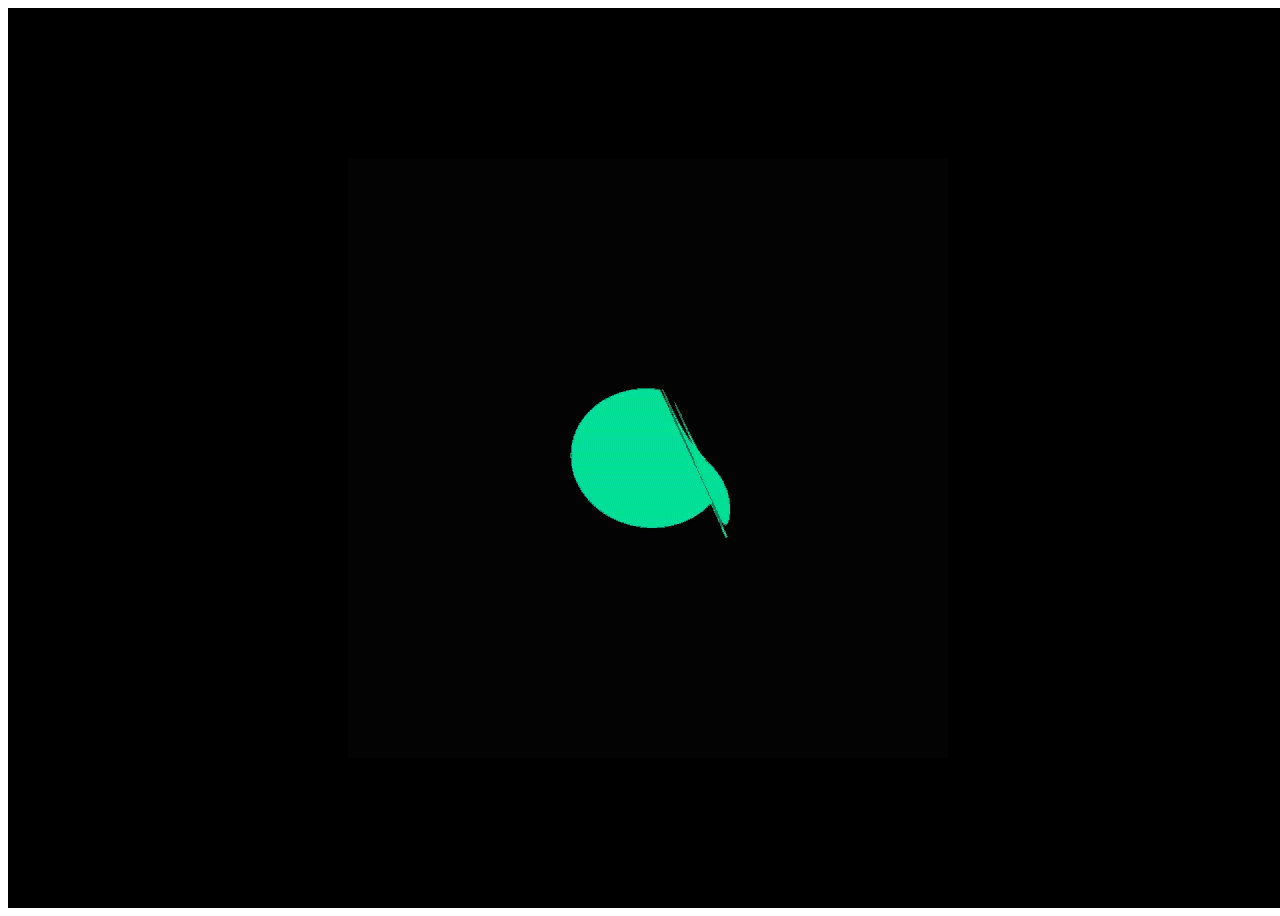
==== home-page.html @ 1c331e2f "loader added" ====
<!DOCTYPE html>
<html lang="en">
<head>
    <meta charset="UTF-8">
    <meta name="viewport" content="width=device-width, initial-scale=1.0">
    <link rel="stylesheet" href="style.css">
    <link rel="stylesheet" href="loader.css">
    <link rel="stylesheet" href="https://cdnjs.cloudflare.com/ajax/libs/font-awesome/4.7.0/css/font-awesome.min.css">
    <link rel="website icon" type="png" href="favicon.ico">
    <title>Squard-line</title>
    <script src="https://kit.fontawesome.com/a076d05399.js" crossorigin="anonymous"></script>
</head>
<body>
  <div class="preloader">
      <img src="./Loader_Animation.gif" alt="Preloader">
  </div>
  <div class="site-content">
    <nav class="navbar">
      <div class="navdiv"> <!-- The href tag can be updated later with the desired links -->
          <div class="logo"><a href="#" style="color: beige; text-shadow: 1px 1px blue; cursor: text;">Squard-line</a></div>
          <ul>
              <li><a href="#game-info">Home</a></li>
              <li><a href="#modes">Facts</a></li>
              <li><a href="#leaderboard">Gameplay</a></li>
              <a href="index.html" target="_blank"><button>Play Now</button></a>
          </ul>
      </div>
  </nav>
  <div class="head1">
  <div class="text">
  <h1>SQUARD-LINE</h1>
  <p style="padding-left: 40px;">Squard-line: <span class="auto-type"></span></p>
  </div>
  <div class="video1">
      <video controls loop autoplay muted src="Squard-line video.mp4"></video>
  </div>
  </div>
  <div class="game-info" id="game-info">
      <div class="image1">
      <img style="height: 550px; border-radius: 15px;" src="Screenshot (249).png" alt="" srcset="">
      <div class="content1">
      <h1>Welcome to SQUARD-LINE <br>
          Where Space Meets Cosmic Challenges!</h1>
      <p>Step into the cosmic arena of SQUARD-LINE, where every move shapes your interstellar destiny. With five dynamic modes to explore and a diverse cast of blocky chums to command, strategic thinking and lightning-fast reflexes are your tickets to victory. Whether you're stacking up the fun in Classic, mastering the challenge of Penta, or exploring the cosmos in Mix, each round presents an opportunity to prove your cosmic prowess. With only one life per round, it's a race against time and your opponents to reign supreme in the stars.</p>
      </div>
      </div>
  </div>
  <div class="modes" id="modes">
      <h2>Squared-Line Cosmic Facts</h2>
      <div class="cards">
      <div class="card">Stellar Tetris</div>
      <div class="card">Gravity Defiers</div>
      <div class="card">Galactic Novice</div>
      <div class="card">Space Debris</div>
      <div class="card">Cosmic Colors</div>
  </div>
  </div>
  <div class="line"></div>
  <div class="leaderboard" id="leaderboard">
      <h2 style="color: #5c9fe1">Mastering Cosmic Gameplay</h2>
      <div class="image2">
          <p style="color: #5c9fe1">
              🚀 Embark on your cosmic adventure in SQUARD-LINE by mastering its gameplay.
              <br>🚀 Start by diving into our exciting, thrilling games, each offering a unique cosmic challenge.
              <br>🚀 Next, strategically arrange your squared chums to conquer the lines, adapting your strategy as you navigate through cosmic obstacles.
              <br>🚀 Compete globally to climb the leaderboard and prove your cosmic dominance.
              <br><span style="font-weight: bold; font-size: 32px;"><a>🚀 Are you ready to conquer the cosmos?</a></span>
          </p>
      </div>
  </div>
  <section>
  <div class="content">
    <h2>Squard-line</h2>
    <h2>Squard-line</h2>
  </div>
  </section>
  <div class="line">
    <a href="index.html" target="_blank">
      <button>
          PLAY NOW
          <div class="star-1">
            <svg
              xmlns="http://www.w3.org/2000/svg"
              xml:space="preserve"
              version="1.1"
              style="shape-rendering:geometricPrecision; text-rendering:geometricPrecision; image-rendering:optimizeQuality; fill-rule:evenodd; clip-rule:evenodd"
              viewBox="0 0 784.11 815.53"
              xmlns:xlink="http://www.w3.org/1999/xlink"
            >
              <defs></defs>
              <g id="Layer_x0020_1">
                <metadata id="CorelCorpID_0Corel-Layer"></metadata>
                <path
                  class="fil0"
                  d="M392.05 0c-20.9,210.08 -184.06,378.41 -392.05,407.78 207.96,29.37 371.12,197.68 392.05,407.74 20.93,-210.06 184.09,-378.37 392.05,-407.74 -207.98,-29.38 -371.16,-197.69 -392.06,-407.78z"
                ></path>
              </g>
            </svg>
          </div>
          <div class="star-2">
            <svg
              xmlns="http://www.w3.org/2000/svg"
              xml:space="preserve"
              version="1.1"
              style="shape-rendering:geometricPrecision; text-rendering:geometricPrecision; image-rendering:optimizeQuality; fill-rule:evenodd; clip-rule:evenodd"
              viewBox="0 0 784.11 815.53"
              xmlns:xlink="http://www.w3.org/1999/xlink"
            >
              <defs></defs>
              <g id="Layer_x0020_1">
                <metadata id="CorelCorpID_0Corel-Layer"></metadata>
                <path
                  class="fil0"
                  d="M392.05 0c-20.9,210.08 -184.06,378.41 -392.05,407.78 207.96,29.37 371.12,197.68 392.05,407.74 20.93,-210.06 184.09,-378.37 392.05,-407.74 -207.98,-29.38 -371.16,-197.69 -392.06,-407.78z"
                ></path>
              </g>
            </svg>
          </div>
          <div class="star-3">
            <svg
              xmlns="http://www.w3.org/2000/svg"
              xml:space="preserve"
              version="1.1"
              style="shape-rendering:geometricPrecision; text-rendering:geometricPrecision; image-rendering:optimizeQuality; fill-rule:evenodd; clip-rule:evenodd"
              viewBox="0 0 784.11 815.53"
              xmlns:xlink="http://www.w3.org/1999/xlink"
            >
              <defs></defs>
              <g id="Layer_x0020_1">
                <metadata id="CorelCorpID_0Corel-Layer"></metadata>
                <path
                  class="fil0"
                  d="M392.05 0c-20.9,210.08 -184.06,378.41 -392.05,407.78 207.96,29.37 371.12,197.68 392.05,407.74 20.93,-210.06 184.09,-378.37 392.05,-407.74 -207.98,-29.38 -371.16,-197.69 -392.06,-407.78z"
                ></path>
              </g>
            </svg>
          </div>
          <div class="star-4">
            <svg
              xmlns="http://www.w3.org/2000/svg"
              xml:space="preserve"
              version="1.1"
              style="shape-rendering:geometricPrecision; text-rendering:geometricPrecision; image-rendering:optimizeQuality; fill-rule:evenodd; clip-rule:evenodd"
              viewBox="0 0 784.11 815.53"
              xmlns:xlink="http://www.w3.org/1999/xlink"
            >
              <defs></defs>
              <g id="Layer_x0020_1">
                <metadata id="CorelCorpID_0Corel-Layer"></metadata>
                <path
                  class="fil0"
                  d="M392.05 0c-20.9,210.08 -184.06,378.41 -392.05,407.78 207.96,29.37 371.12,197.68 392.05,407.74 20.93,-210.06 184.09,-378.37 392.05,-407.74 -207.98,-29.38 -371.16,-197.69 -392.06,-407.78z"
                ></path>
              </g>
            </svg>
          </div>
          <div class="star-5">
            <svg
              xmlns="http://www.w3.org/2000/svg"
              xml:space="preserve"
              version="1.1"
              style="shape-rendering:geometricPrecision; text-rendering:geometricPrecision; image-rendering:optimizeQuality; fill-rule:evenodd; clip-rule:evenodd"
              viewBox="0 0 784.11 815.53"
              xmlns:xlink="http://www.w3.org/1999/xlink"
            >
              <defs></defs>
              <g id="Layer_x0020_1">
                <metadata id="CorelCorpID_0Corel-Layer"></metadata>
                <path
                  class="fil0"
                  d="M392.05 0c-20.9,210.08 -184.06,378.41 -392.05,407.78 207.96,29.37 371.12,197.68 392.05,407.74 20.93,-210.06 184.09,-378.37 392.05,-407.74 -207.98,-29.38 -371.16,-197.69 -392.06,-407.78z"
                ></path>
              </g>
            </svg>
          </div>
          <div class="star-6">
            <svg
              xmlns="http://www.w3.org/2000/svg"
              xml:space="preserve"
              version="1.1"
              style="shape-rendering:geometricPrecision; text-rendering:geometricPrecision; image-rendering:optimizeQuality; fill-rule:evenodd; clip-rule:evenodd"
              viewBox="0 0 784.11 815.53"
              xmlns:xlink="http://www.w3.org/1999/xlink"
            >
              <defs></defs>
              <g id="Layer_x0020_1">
                <metadata id="CorelCorpID_0Corel-Layer"></metadata>
                <path
                  class="fil0"
                  d="M392.05 0c-20.9,210.08 -184.06,378.41 -392.05,407.78 207.96,29.37 371.12,197.68 392.05,407.74 20.93,-210.06 184.09,-378.37 392.05,-407.74 -207.98,-29.38 -371.16,-197.69 -392.06,-407.78z"
                ></path>
              </g>
            </svg>
          </div>
        </button>  
        </a>        
  </div>
  <footer id="footer">
      <ul class="social-icons"> <!-- The href tag can be updated later with the desired links -->
          <li><a href="#footer" class="fa fa-linkedin"></a></li>
          <li><a href="#footer" class="fa fa-twitter"></a></li>
          <li><a href="#footer" class="fa fa-instagram"></a></li>
          <li><a href="#footer" class="fa fa-youtube"></a></li>
      </ul>
      <h2>
          SQUARD-LINE | Chrome Gaming
      </h2>
      <h3> <!-- The href tag can be updated later with the desired links -->
          <a href="#footer">PRIVACY NOTICE</a> |<a href="#footer">TERMS OF SERVICE</a> |<a href="#footer">COOKIES INFO</a> |<a href="#footer">CHROME GAMING</a> 
      </h2>
  </footer>
  </div>
    <script src="https://code.jquery.com/jquery-3.6.0.min.js"></script>
    <script src="https://unpkg.com/typed.js@2.1.0/dist/typed.umd.js"></script>
    <script>
        var typed = new Typed(".auto-type",{
    strings : ["A cosmic puzzle adventure awaits", " Explore the cosmos with blocky fun", "Conquer the stars in this cosmic challenge","Embark on a space odyssey like no other","Master the art of cosmic stacking","Join the cosmic adventure today"],
    typeSpeed : 100,
    backSpeed : 100,
    loop : true
    });                    
    </script>
    <script>
      window.onload = function() {
          const preloader = document.querySelector('.preloader');
          setTimeout(function() {
              preloader.style.display = 'none';
              document.querySelector('.site-content').style.display = 'block'; 
          }, 5000);
      };
  </script>
</body>
</html>
---- loader.css ----
.preloader{
    width: 100vw;
    display: flex;
    justify-content: center;
    align-items: center;
    background-color: #000;
    height: 100vh;
}

.site-content {
    display: none;
}
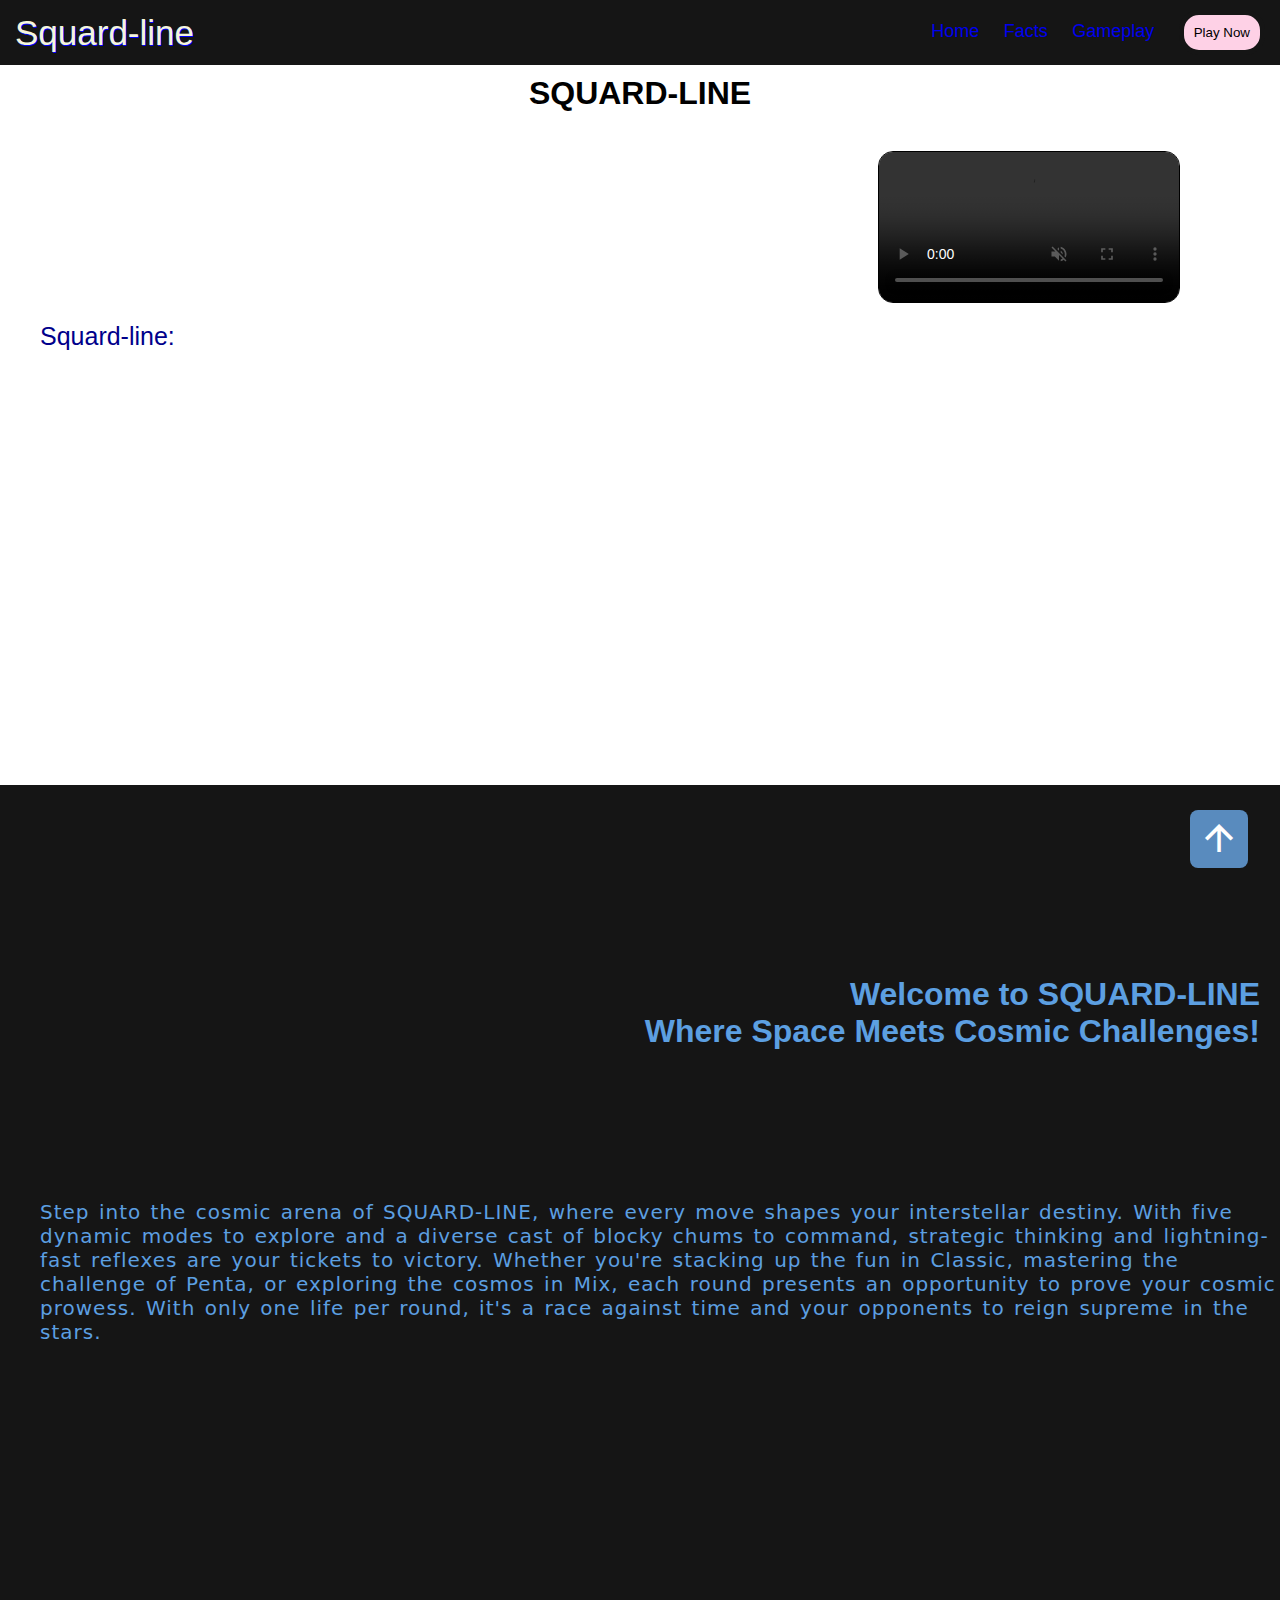
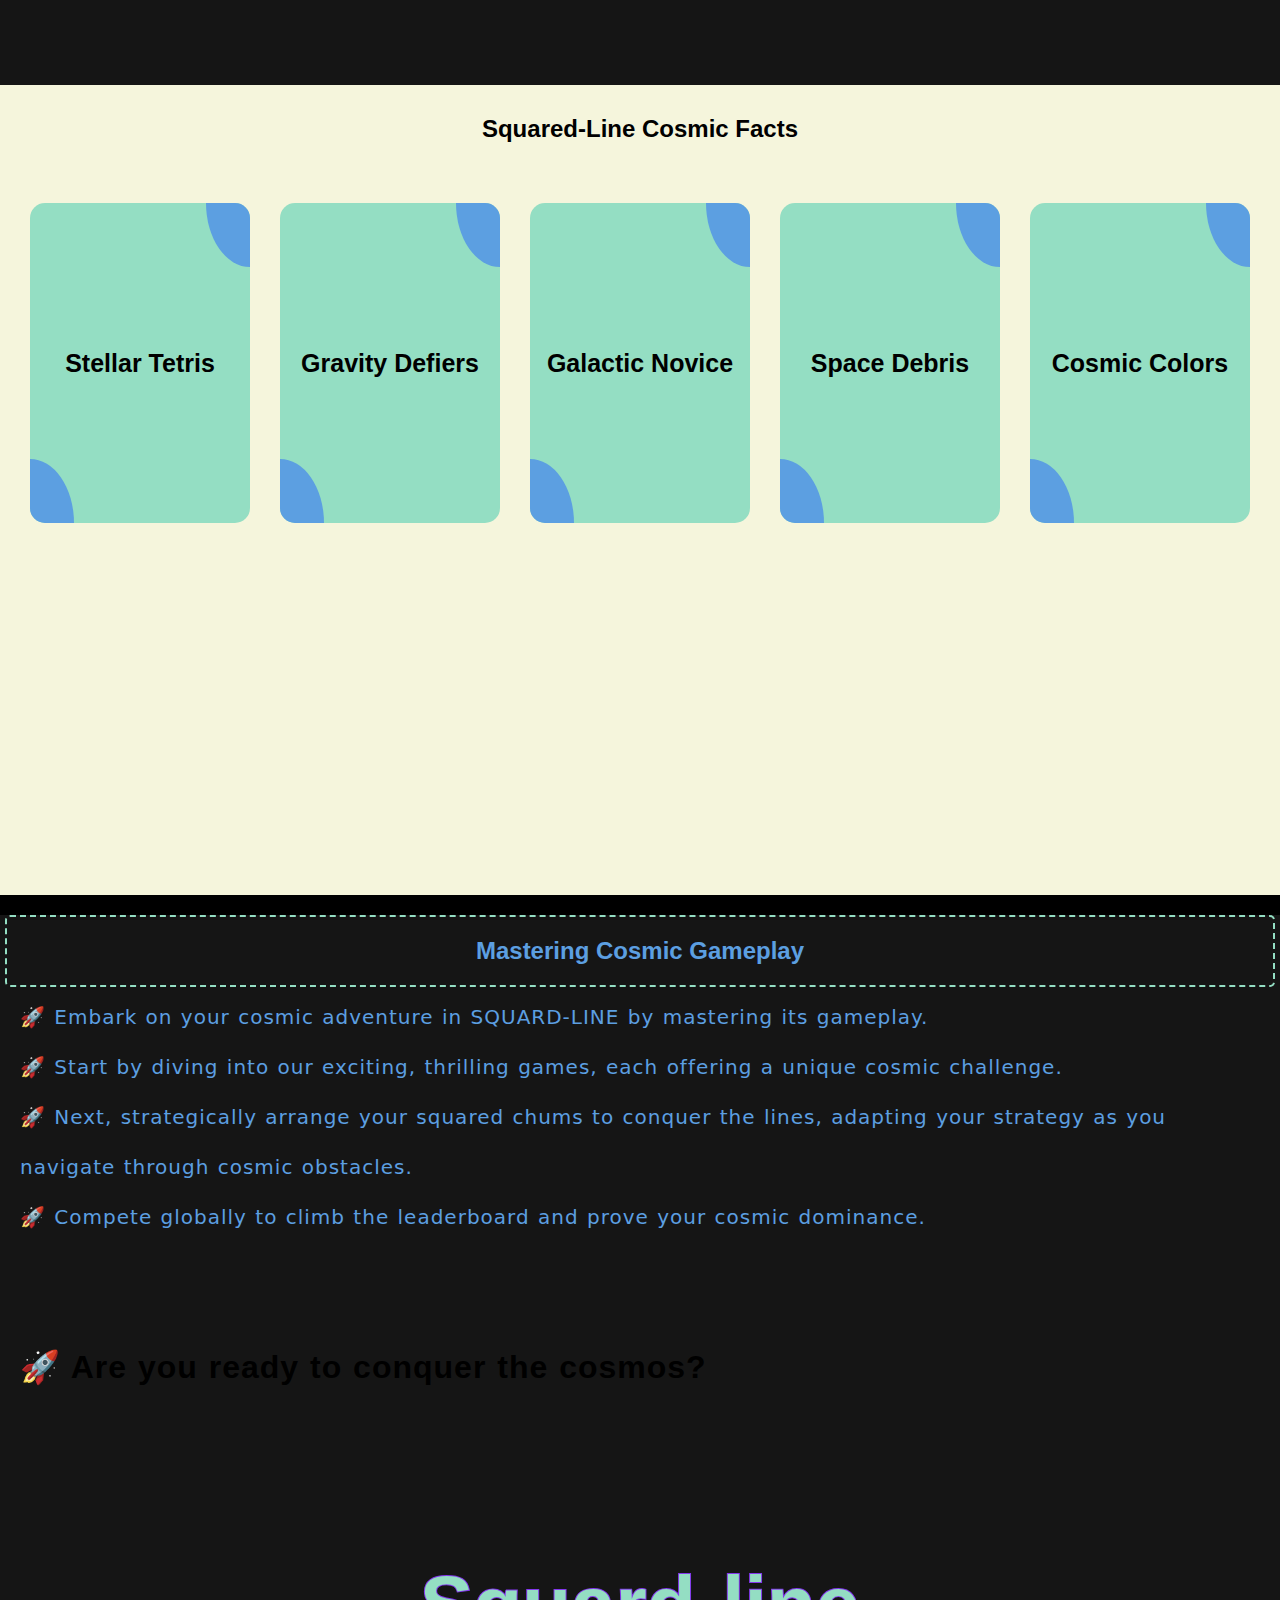
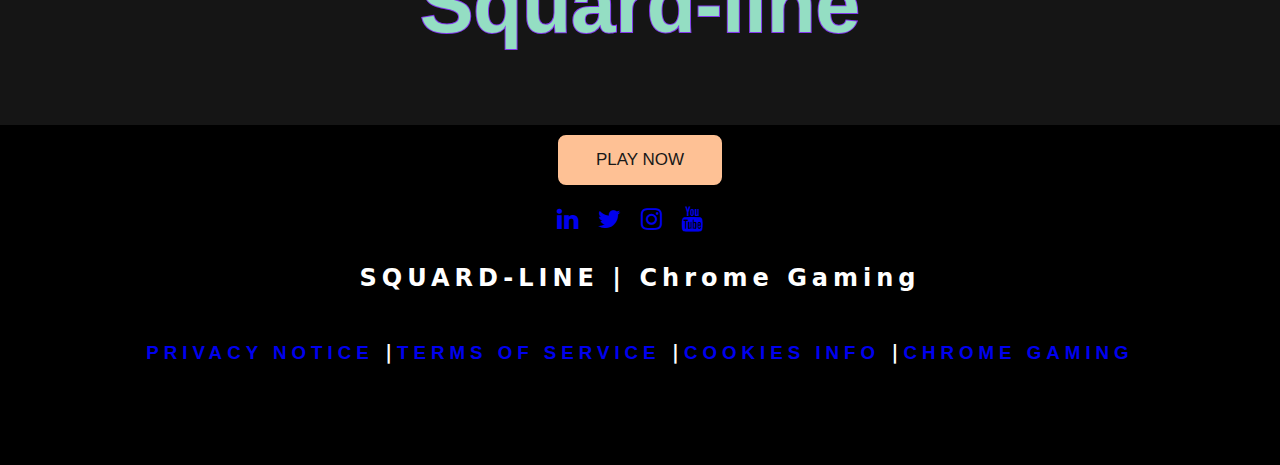
==== commit 8ce67024: "Merge ffc40a5b695ff1942750b887d21d483e685f4bee into a9c59b7898b910c79a58d813156c5eb21736a89d" ====
--- a/home-page.html
+++ b/home-page.html
@@ -3,213 +3,213 @@
 <head>
     <meta charset="UTF-8">
     <meta name="viewport" content="width=device-width, initial-scale=1.0">
+    <link href="https://fonts.googleapis.com/icon?family=Material+Icons" rel="stylesheet">
     <link rel="stylesheet" href="style.css">
-    <link rel="stylesheet" href="loader.css">
     <link rel="stylesheet" href="https://cdnjs.cloudflare.com/ajax/libs/font-awesome/4.7.0/css/font-awesome.min.css">
     <link rel="website icon" type="png" href="favicon.ico">
     <title>Squard-line</title>
     <script src="https://kit.fontawesome.com/a076d05399.js" crossorigin="anonymous"></script>
 </head>
 <body>
-  <div class="preloader">
-      <img src="./Loader_Animation.gif" alt="Preloader">
-  </div>
-  <div class="site-content">
     <nav class="navbar">
-      <div class="navdiv"> <!-- The href tag can be updated later with the desired links -->
-          <div class="logo"><a href="#" style="color: beige; text-shadow: 1px 1px blue; cursor: text;">Squard-line</a></div>
-          <ul>
-              <li><a href="#game-info">Home</a></li>
-              <li><a href="#modes">Facts</a></li>
-              <li><a href="#leaderboard">Gameplay</a></li>
-              <a href="index.html" target="_blank"><button>Play Now</button></a>
-          </ul>
-      </div>
-  </nav>
-  <div class="head1">
-  <div class="text">
-  <h1>SQUARD-LINE</h1>
-  <p style="padding-left: 40px;">Squard-line: <span class="auto-type"></span></p>
-  </div>
-  <div class="video1">
-      <video controls loop autoplay muted src="Squard-line video.mp4"></video>
-  </div>
-  </div>
-  <div class="game-info" id="game-info">
-      <div class="image1">
-      <img style="height: 550px; border-radius: 15px;" src="Screenshot (249).png" alt="" srcset="">
-      <div class="content1">
-      <h1>Welcome to SQUARD-LINE <br>
-          Where Space Meets Cosmic Challenges!</h1>
-      <p>Step into the cosmic arena of SQUARD-LINE, where every move shapes your interstellar destiny. With five dynamic modes to explore and a diverse cast of blocky chums to command, strategic thinking and lightning-fast reflexes are your tickets to victory. Whether you're stacking up the fun in Classic, mastering the challenge of Penta, or exploring the cosmos in Mix, each round presents an opportunity to prove your cosmic prowess. With only one life per round, it's a race against time and your opponents to reign supreme in the stars.</p>
-      </div>
-      </div>
-  </div>
-  <div class="modes" id="modes">
-      <h2>Squared-Line Cosmic Facts</h2>
-      <div class="cards">
-      <div class="card">Stellar Tetris</div>
-      <div class="card">Gravity Defiers</div>
-      <div class="card">Galactic Novice</div>
-      <div class="card">Space Debris</div>
-      <div class="card">Cosmic Colors</div>
-  </div>
-  </div>
-  <div class="line"></div>
-  <div class="leaderboard" id="leaderboard">
-      <h2 style="color: #5c9fe1">Mastering Cosmic Gameplay</h2>
-      <div class="image2">
-          <p style="color: #5c9fe1">
-              🚀 Embark on your cosmic adventure in SQUARD-LINE by mastering its gameplay.
-              <br>🚀 Start by diving into our exciting, thrilling games, each offering a unique cosmic challenge.
-              <br>🚀 Next, strategically arrange your squared chums to conquer the lines, adapting your strategy as you navigate through cosmic obstacles.
-              <br>🚀 Compete globally to climb the leaderboard and prove your cosmic dominance.
-              <br><span style="font-weight: bold; font-size: 32px;"><a>🚀 Are you ready to conquer the cosmos?</a></span>
-          </p>
-      </div>
-  </div>
-  <section>
-  <div class="content">
-    <h2>Squard-line</h2>
-    <h2>Squard-line</h2>
-  </div>
-  </section>
-  <div class="line">
-    <a href="index.html" target="_blank">
-      <button>
-          PLAY NOW
-          <div class="star-1">
-            <svg
-              xmlns="http://www.w3.org/2000/svg"
-              xml:space="preserve"
-              version="1.1"
-              style="shape-rendering:geometricPrecision; text-rendering:geometricPrecision; image-rendering:optimizeQuality; fill-rule:evenodd; clip-rule:evenodd"
-              viewBox="0 0 784.11 815.53"
-              xmlns:xlink="http://www.w3.org/1999/xlink"
-            >
-              <defs></defs>
-              <g id="Layer_x0020_1">
-                <metadata id="CorelCorpID_0Corel-Layer"></metadata>
-                <path
-                  class="fil0"
-                  d="M392.05 0c-20.9,210.08 -184.06,378.41 -392.05,407.78 207.96,29.37 371.12,197.68 392.05,407.74 20.93,-210.06 184.09,-378.37 392.05,-407.74 -207.98,-29.38 -371.16,-197.69 -392.06,-407.78z"
-                ></path>
-              </g>
-            </svg>
-          </div>
-          <div class="star-2">
-            <svg
-              xmlns="http://www.w3.org/2000/svg"
-              xml:space="preserve"
-              version="1.1"
-              style="shape-rendering:geometricPrecision; text-rendering:geometricPrecision; image-rendering:optimizeQuality; fill-rule:evenodd; clip-rule:evenodd"
-              viewBox="0 0 784.11 815.53"
-              xmlns:xlink="http://www.w3.org/1999/xlink"
-            >
-              <defs></defs>
-              <g id="Layer_x0020_1">
-                <metadata id="CorelCorpID_0Corel-Layer"></metadata>
-                <path
-                  class="fil0"
-                  d="M392.05 0c-20.9,210.08 -184.06,378.41 -392.05,407.78 207.96,29.37 371.12,197.68 392.05,407.74 20.93,-210.06 184.09,-378.37 392.05,-407.74 -207.98,-29.38 -371.16,-197.69 -392.06,-407.78z"
-                ></path>
-              </g>
-            </svg>
-          </div>
-          <div class="star-3">
-            <svg
-              xmlns="http://www.w3.org/2000/svg"
-              xml:space="preserve"
-              version="1.1"
-              style="shape-rendering:geometricPrecision; text-rendering:geometricPrecision; image-rendering:optimizeQuality; fill-rule:evenodd; clip-rule:evenodd"
-              viewBox="0 0 784.11 815.53"
-              xmlns:xlink="http://www.w3.org/1999/xlink"
-            >
-              <defs></defs>
-              <g id="Layer_x0020_1">
-                <metadata id="CorelCorpID_0Corel-Layer"></metadata>
-                <path
-                  class="fil0"
-                  d="M392.05 0c-20.9,210.08 -184.06,378.41 -392.05,407.78 207.96,29.37 371.12,197.68 392.05,407.74 20.93,-210.06 184.09,-378.37 392.05,-407.74 -207.98,-29.38 -371.16,-197.69 -392.06,-407.78z"
-                ></path>
-              </g>
-            </svg>
-          </div>
-          <div class="star-4">
-            <svg
-              xmlns="http://www.w3.org/2000/svg"
-              xml:space="preserve"
-              version="1.1"
-              style="shape-rendering:geometricPrecision; text-rendering:geometricPrecision; image-rendering:optimizeQuality; fill-rule:evenodd; clip-rule:evenodd"
-              viewBox="0 0 784.11 815.53"
-              xmlns:xlink="http://www.w3.org/1999/xlink"
-            >
-              <defs></defs>
-              <g id="Layer_x0020_1">
-                <metadata id="CorelCorpID_0Corel-Layer"></metadata>
-                <path
-                  class="fil0"
-                  d="M392.05 0c-20.9,210.08 -184.06,378.41 -392.05,407.78 207.96,29.37 371.12,197.68 392.05,407.74 20.93,-210.06 184.09,-378.37 392.05,-407.74 -207.98,-29.38 -371.16,-197.69 -392.06,-407.78z"
-                ></path>
-              </g>
-            </svg>
-          </div>
-          <div class="star-5">
-            <svg
-              xmlns="http://www.w3.org/2000/svg"
-              xml:space="preserve"
-              version="1.1"
-              style="shape-rendering:geometricPrecision; text-rendering:geometricPrecision; image-rendering:optimizeQuality; fill-rule:evenodd; clip-rule:evenodd"
-              viewBox="0 0 784.11 815.53"
-              xmlns:xlink="http://www.w3.org/1999/xlink"
-            >
-              <defs></defs>
-              <g id="Layer_x0020_1">
-                <metadata id="CorelCorpID_0Corel-Layer"></metadata>
-                <path
-                  class="fil0"
-                  d="M392.05 0c-20.9,210.08 -184.06,378.41 -392.05,407.78 207.96,29.37 371.12,197.68 392.05,407.74 20.93,-210.06 184.09,-378.37 392.05,-407.74 -207.98,-29.38 -371.16,-197.69 -392.06,-407.78z"
-                ></path>
-              </g>
-            </svg>
-          </div>
-          <div class="star-6">
-            <svg
-              xmlns="http://www.w3.org/2000/svg"
-              xml:space="preserve"
-              version="1.1"
-              style="shape-rendering:geometricPrecision; text-rendering:geometricPrecision; image-rendering:optimizeQuality; fill-rule:evenodd; clip-rule:evenodd"
-              viewBox="0 0 784.11 815.53"
-              xmlns:xlink="http://www.w3.org/1999/xlink"
-            >
-              <defs></defs>
-              <g id="Layer_x0020_1">
-                <metadata id="CorelCorpID_0Corel-Layer"></metadata>
-                <path
-                  class="fil0"
-                  d="M392.05 0c-20.9,210.08 -184.06,378.41 -392.05,407.78 207.96,29.37 371.12,197.68 392.05,407.74 20.93,-210.06 184.09,-378.37 392.05,-407.74 -207.98,-29.38 -371.16,-197.69 -392.06,-407.78z"
-                ></path>
-              </g>
-            </svg>
-          </div>
-        </button>  
-        </a>        
-  </div>
-  <footer id="footer">
-      <ul class="social-icons"> <!-- The href tag can be updated later with the desired links -->
-          <li><a href="#footer" class="fa fa-linkedin"></a></li>
-          <li><a href="#footer" class="fa fa-twitter"></a></li>
-          <li><a href="#footer" class="fa fa-instagram"></a></li>
-          <li><a href="#footer" class="fa fa-youtube"></a></li>
-      </ul>
-      <h2>
-          SQUARD-LINE | Chrome Gaming
-      </h2>
-      <h3> <!-- The href tag can be updated later with the desired links -->
-          <a href="#footer">PRIVACY NOTICE</a> |<a href="#footer">TERMS OF SERVICE</a> |<a href="#footer">COOKIES INFO</a> |<a href="#footer">CHROME GAMING</a> 
-      </h2>
-  </footer>
-  </div>
+        <div class="navdiv"> <!-- The href tag can be updated later with the desired links -->
+            <div class="logo"><a href="#" style="color: beige; text-shadow: 1px 1px blue; cursor: text;">Squard-line</a></div>
+            <ul>
+                <li><a href="#game-info">Home</a></li>
+                <li><a href="#modes">Facts</a></li>
+                <li><a href="#leaderboard">Gameplay</a></li>
+                <a href="index.html" target="_blank"><button>Play Now</button></a>
+            </ul>
+        </div>
+    </nav>
+    <div class="head1">
+    <div class="text">
+    <h1>SQUARD-LINE</h1>
+    <p style="padding-left: 40px;">Squard-line: <span class="auto-type"></span></p>
+    </div>
+    <div class="video1">
+        <video controls loop autoplay muted src="Squard-line video.mp4"></video>
+    </div>
+    </div>
+    <div class="game-info" id="game-info">
+        <div class="image1">
+        <img style="height: 550px; border-radius: 15px;" src="Screenshot (249).png" alt="" srcset="">
+        <div class="content1">
+        <h1>Welcome to SQUARD-LINE <br>
+            Where Space Meets Cosmic Challenges!</h1>
+        <p>Step into the cosmic arena of SQUARD-LINE, where every move shapes your interstellar destiny. With five dynamic modes to explore and a diverse cast of blocky chums to command, strategic thinking and lightning-fast reflexes are your tickets to victory. Whether you're stacking up the fun in Classic, mastering the challenge of Penta, or exploring the cosmos in Mix, each round presents an opportunity to prove your cosmic prowess. With only one life per round, it's a race against time and your opponents to reign supreme in the stars.</p>
+        </div>
+        </div>
+    </div>
+    <div class="modes" id="modes">
+        <h2>Squared-Line Cosmic Facts</h2>
+        <div class="cards">
+        <div class="card">Stellar Tetris</div>
+        <div class="card">Gravity Defiers</div>
+        <div class="card">Galactic Novice</div>
+        <div class="card">Space Debris</div>
+        <div class="card">Cosmic Colors</div>
+    </div>
+    </div>
+    <div class="line"></div>
+    <div class="leaderboard" id="leaderboard">
+        <h2 style="color: #5c9fe1">Mastering Cosmic Gameplay</h2>
+        <div class="image2">
+            <p style="color: #5c9fe1">
+                🚀 Embark on your cosmic adventure in SQUARD-LINE by mastering its gameplay.
+                <br>🚀 Start by diving into our exciting, thrilling games, each offering a unique cosmic challenge.
+                <br>🚀 Next, strategically arrange your squared chums to conquer the lines, adapting your strategy as you navigate through cosmic obstacles.
+                <br>🚀 Compete globally to climb the leaderboard and prove your cosmic dominance.
+                <br><span style="font-weight: bold; font-size: 32px;"><a>🚀 Are you ready to conquer the cosmos?</a></span>
+            </p>
+        </div>
+    </div>
+    <section>
+    <div class="content">
+      <h2>Squard-line</h2>
+      <h2>Squard-line</h2>
+    </div>
+    </section>
+    <div class="line">
+      <a href="index.html" target="_blank">
+        <button>
+            PLAY NOW
+            <div class="star-1">
+              <svg
+                xmlns="http://www.w3.org/2000/svg"
+                xml:space="preserve"
+                version="1.1"
+                style="shape-rendering:geometricPrecision; text-rendering:geometricPrecision; image-rendering:optimizeQuality; fill-rule:evenodd; clip-rule:evenodd"
+                viewBox="0 0 784.11 815.53"
+                xmlns:xlink="http://www.w3.org/1999/xlink"
+              >
+                <defs></defs>
+                <g id="Layer_x0020_1">
+                  <metadata id="CorelCorpID_0Corel-Layer"></metadata>
+                  <path
+                    class="fil0"
+                    d="M392.05 0c-20.9,210.08 -184.06,378.41 -392.05,407.78 207.96,29.37 371.12,197.68 392.05,407.74 20.93,-210.06 184.09,-378.37 392.05,-407.74 -207.98,-29.38 -371.16,-197.69 -392.06,-407.78z"
+                  ></path>
+                </g>
+              </svg>
+            </div>
+            <div class="star-2">
+              <svg
+                xmlns="http://www.w3.org/2000/svg"
+                xml:space="preserve"
+                version="1.1"
+                style="shape-rendering:geometricPrecision; text-rendering:geometricPrecision; image-rendering:optimizeQuality; fill-rule:evenodd; clip-rule:evenodd"
+                viewBox="0 0 784.11 815.53"
+                xmlns:xlink="http://www.w3.org/1999/xlink"
+              >
+                <defs></defs>
+                <g id="Layer_x0020_1">
+                  <metadata id="CorelCorpID_0Corel-Layer"></metadata>
+                  <path
+                    class="fil0"
+                    d="M392.05 0c-20.9,210.08 -184.06,378.41 -392.05,407.78 207.96,29.37 371.12,197.68 392.05,407.74 20.93,-210.06 184.09,-378.37 392.05,-407.74 -207.98,-29.38 -371.16,-197.69 -392.06,-407.78z"
+                  ></path>
+                </g>
+              </svg>
+            </div>
+            <div class="star-3">
+              <svg
+                xmlns="http://www.w3.org/2000/svg"
+                xml:space="preserve"
+                version="1.1"
+                style="shape-rendering:geometricPrecision; text-rendering:geometricPrecision; image-rendering:optimizeQuality; fill-rule:evenodd; clip-rule:evenodd"
+                viewBox="0 0 784.11 815.53"
+                xmlns:xlink="http://www.w3.org/1999/xlink"
+              >
+                <defs></defs>
+                <g id="Layer_x0020_1">
+                  <metadata id="CorelCorpID_0Corel-Layer"></metadata>
+                  <path
+                    class="fil0"
+                    d="M392.05 0c-20.9,210.08 -184.06,378.41 -392.05,407.78 207.96,29.37 371.12,197.68 392.05,407.74 20.93,-210.06 184.09,-378.37 392.05,-407.74 -207.98,-29.38 -371.16,-197.69 -392.06,-407.78z"
+                  ></path>
+                </g>
+              </svg>
+            </div>
+            <div class="star-4">
+              <svg
+                xmlns="http://www.w3.org/2000/svg"
+                xml:space="preserve"
+                version="1.1"
+                style="shape-rendering:geometricPrecision; text-rendering:geometricPrecision; image-rendering:optimizeQuality; fill-rule:evenodd; clip-rule:evenodd"
+                viewBox="0 0 784.11 815.53"
+                xmlns:xlink="http://www.w3.org/1999/xlink"
+              >
+                <defs></defs>
+                <g id="Layer_x0020_1">
+                  <metadata id="CorelCorpID_0Corel-Layer"></metadata>
+                  <path
+                    class="fil0"
+                    d="M392.05 0c-20.9,210.08 -184.06,378.41 -392.05,407.78 207.96,29.37 371.12,197.68 392.05,407.74 20.93,-210.06 184.09,-378.37 392.05,-407.74 -207.98,-29.38 -371.16,-197.69 -392.06,-407.78z"
+                  ></path>
+                </g>
+              </svg>
+            </div>
+            <div class="star-5">
+              <svg
+                xmlns="http://www.w3.org/2000/svg"
+                xml:space="preserve"
+                version="1.1"
+                style="shape-rendering:geometricPrecision; text-rendering:geometricPrecision; image-rendering:optimizeQuality; fill-rule:evenodd; clip-rule:evenodd"
+                viewBox="0 0 784.11 815.53"
+                xmlns:xlink="http://www.w3.org/1999/xlink"
+              >
+                <defs></defs>
+                <g id="Layer_x0020_1">
+                  <metadata id="CorelCorpID_0Corel-Layer"></metadata>
+                  <path
+                    class="fil0"
+                    d="M392.05 0c-20.9,210.08 -184.06,378.41 -392.05,407.78 207.96,29.37 371.12,197.68 392.05,407.74 20.93,-210.06 184.09,-378.37 392.05,-407.74 -207.98,-29.38 -371.16,-197.69 -392.06,-407.78z"
+                  ></path>
+                </g>
+              </svg>
+            </div>
+            <div class="star-6">
+              <svg
+                xmlns="http://www.w3.org/2000/svg"
+                xml:space="preserve"
+                version="1.1"
+                style="shape-rendering:geometricPrecision; text-rendering:geometricPrecision; image-rendering:optimizeQuality; fill-rule:evenodd; clip-rule:evenodd"
+                viewBox="0 0 784.11 815.53"
+                xmlns:xlink="http://www.w3.org/1999/xlink"
+              >
+                <defs></defs>
+                <g id="Layer_x0020_1">
+                  <metadata id="CorelCorpID_0Corel-Layer"></metadata>
+                  <path
+                    class="fil0"
+                    d="M392.05 0c-20.9,210.08 -184.06,378.41 -392.05,407.78 207.96,29.37 371.12,197.68 392.05,407.74 20.93,-210.06 184.09,-378.37 392.05,-407.74 -207.98,-29.38 -371.16,-197.69 -392.06,-407.78z"
+                  ></path>
+                </g>
+              </svg>
+            </div>
+          </button>  
+          </a>        
+    </div>
+    <footer id="footer">
+        <ul class="social-icons"> <!-- The href tag can be updated later with the desired links -->
+            <li><a href="#footer" class="fa fa-linkedin"></a></li>
+            <li><a href="#footer" class="fa fa-twitter"></a></li>
+            <li><a href="#footer" class="fa fa-instagram"></a></li>
+            <li><a href="#footer" class="fa fa-youtube"></a></li>
+        </ul>
+        <h2>
+            SQUARD-LINE | Chrome Gaming
+        </h2>
+        <h3> <!-- The href tag can be updated later with the desired links -->
+            <a href="#footer">PRIVACY NOTICE</a> |<a href="#footer">TERMS OF SERVICE</a> |<a href="#footer">COOKIES INFO</a> |<a href="#footer">CHROME GAMING</a> 
+        </h2>
+    </footer>
+
+    <!-- BACK-TO-TOP -->
+     <a href="#" class="back-to-top">
+      <span class="material-icons">arrow_upward</span>
+     </a>
     <script src="https://code.jquery.com/jquery-3.6.0.min.js"></script>
     <script src="https://unpkg.com/typed.js@2.1.0/dist/typed.umd.js"></script>
     <script>
@@ -220,14 +220,5 @@
     loop : true
     });                    
     </script>
-    <script>
-      window.onload = function() {
-          const preloader = document.querySelector('.preloader');
-          setTimeout(function() {
-              preloader.style.display = 'none';
-              document.querySelector('.site-content').style.display = 'block'; 
-          }, 5000);
-      };
-  </script>
 </body>
 </html>--- a/style.css
+++ b/style.css
@@ -0,0 +1,694 @@
+
+*{
+    margin: 0;
+    padding: 0;
+    text-decoration: none;
+    font-family: Verdana, Geneva, Tahoma, sans-serif;
+    scroll-behavior: smooth;
+    box-sizing: border-box;
+    
+}
+.navbar{
+    background-color: #151515;
+    font-family: Verdana, Geneva, Tahoma, sans-serif;
+    padding: 10px 15px 10px 15px;
+}
+.navdiv{
+    display: flex;
+    align-items: center;
+    justify-content: space-between;
+}
+.navdiv button{
+  animation: round 1s infinite;
+  border: solid #151515 5px;
+}
+@keyframes round{
+  0%{
+    border-top: solid 5px #0e2549;
+  }
+  25%{
+    border-right: solid 5px #0a5921;
+  }
+  50%{
+    border-bottom: solid 5px #951b99;
+  }
+  75%{
+    border-left: solid 5px #0a5921;
+  }
+  100%{
+    border-top: solid 5px #0e2549;
+  }
+}
+.logo a{
+    font-size: 35px;
+    color: white;
+}
+li{
+    list-style: none;
+    display: inline-block;
+    font-family: Verdana, Geneva, Tahoma, sans-serif;
+}
+li a{
+    margin-right: 20px;
+    font-size: 18px;
+}
+li a:hover{
+    color: #94dec3;
+}
+
+.head1{
+    background-image: url("https://img.freepik.com/free-photo/beige-abstract-wallpaper-background-image_53876-102527.jpg");
+    background-repeat: no-repeat;
+    background-size: cover;
+}
+
+.head1 h1{
+    text-align: center;
+    padding: 10px;
+    font-family: Arial, Helvetica, sans-serif;
+}
+
+.head1 p{
+    transform: translateY(200px);
+    font-size: 25px;
+    font-weight: 500;
+    color: darkblue;
+    text-align: start;
+    padding-left: 20px;
+}
+.head1 > .video1{
+    text-align: end;
+    padding-right: 100px;
+}
+video{
+    max-width: 800px;
+    max-height: 430px;
+    border-radius: 15px;
+    border: 1px solid black;
+}
+
+button{
+    border: 2px solid black;
+    border-radius: 20px;
+    padding: 10px;
+    background-color: #fed1e6;
+    cursor: pointer;
+}
+button:hover{
+    background-color: #94dec3;
+}
+
+button a{
+    font-weight: bold;
+    font-size: 10px;
+    letter-spacing: 1px;
+    word-spacing: 1px;
+}
+.head1{
+    height: 80vh;
+}
+.game-info{
+    margin: 0;
+    padding: 0;
+    
+}
+.game-info > .image1{
+    display: flex;
+    justify-content: start;
+    align-items: center;
+    height: 100vh;
+    background-color: #151515;
+    padding-left: 20px;
+}
+
+.game-info > .content1{
+    margin-left: 0;
+}
+.content1 h1{
+    color: #5c9fe1;
+    text-align: end;
+    align-items: center;
+    padding-right: 20px;
+    transform: translateY(-150px);
+}
+.content1 p{
+    font-family: system-ui, -apple-system, BlinkMacSystemFont, 'Segoe UI', Roboto, Oxygen, Ubuntu, Cantarell, 'Open Sans', 'Helvetica Neue', sans-serif;
+    font-size: 20px;
+    text-align: start;
+    padding-left: 20px;
+    justify-content: space-evenly;
+    word-spacing: 2px;
+    letter-spacing: 1px;
+    color: #5c9fe1
+}
+.content1 h1:hover{
+    color: #94dec3;
+    cursor: default;
+}
+.card {
+    position: relative;
+    width: 220px;
+    height: 320px;
+    background: #94dec3;
+    display: flex;
+    align-items: center;
+    justify-content: center;
+    font-size: 25px;
+    font-weight: bold;
+    border-radius: 15px;
+    cursor: pointer;
+  }
+  
+  .card::before,
+  .card::after {
+    position: absolute;
+    content: "";
+    width: 20%;
+    height: 20%;
+    display: flex;
+    align-items: center;
+    justify-content: center;
+    font-size: 12px;
+    text-align: center;
+    font-weight: bold;
+    background-color: #5c9fe1;
+    transition: all 0.5s;
+  }
+  
+  
+  .card::before {
+    top: 0;
+    right: 0;
+    border-radius: 0 15px 0 100%;
+  }
+  
+  .card::after {
+    bottom: 0;
+    left: 0;
+    border-radius: 0 100%  0 15px;
+  }
+  
+  .card:hover::before,
+  .card:hover:after {
+    width: 100%;
+    height: 100%;
+    border-radius: 15px;
+    transition: all 0.2s;
+  }
+  
+  .card:hover:after {
+    content: "The Tetris effect isn't just a myth—astronauts on the International Space Station have been known to play Tetris to help their brains adapt to space.";
+  }
+  .card:nth-child(2):hover:after {
+    content: "In space, there is microgravity, which means astronauts and objects float around. Imagine playing Squard-line in zero gravity!";
+  }
+  .card:nth-child(3):hover:after {
+    content: "Did you know the universe is about 13.8 billion years old? Just like the ever-expanding universe, your skills in Squard-line can grow infinitely as you master each level";
+  }
+  .card:nth-child(4):hover:after {
+    content: "Just like in the game where you manage falling blocks, NASA tracks over 27,000 pieces of orbital debris to avoid collisions with satellites and space stations. Precision is key in both!";
+  }
+  .card:nth-child(5):hover:after {
+    content: "The beautiful colors of nebulas and galaxies are due to various gases and elements emitting light. In Squard-line, enjoy vibrant, space-inspired visuals as you align your blocks.";
+  }
+
+  
+  .cards{
+    display: flex;
+    flex-direction: row;
+    justify-content: space-evenly;
+    align-items: center;
+  }
+.modes{
+    background-color: beige;
+    height: 90vh;
+}
+.modes h2{
+    text-align: center;
+    padding: 30px 0 60px 0;
+}
+.leaderboard{
+    height: 90vh;
+    background-color: #151515;
+}
+.leaderboard h2{
+    text-align: center;
+    padding: 20px;
+    margin: 0px 5px;
+    border: 2px dashed #94dec3;
+    border-radius: 5px;
+}
+
+.leaderboard > .image2{
+    display: flex;
+    justify-content: end;
+    align-items: center;
+    padding: 5px 20px;
+}
+.leaderboard p{
+    font-size: 20px;
+    text-align: start;
+    font-family: system-ui, -apple-system, BlinkMacSystemFont, 'Segoe UI', Roboto, Oxygen, Ubuntu, Cantarell, 'Open Sans', 'Helvetica Neue', sans-serif;
+    justify-content: space-evenly;
+    word-spacing: 1px;
+    letter-spacing: 1px;
+    line-height: 50px;
+}
+.leaderboard a{
+    line-height: 250px;
+    color: black;
+    cursor: default;
+}
+.leaderboard a:hover{
+    color: #94dec3;
+}
+.social-icons{
+    display: flex;
+    justify-content: center;
+    align-items: center;
+}
+footer{
+    background-color: black;
+    height: 30vh;
+}
+footer li{
+    color: whitesmoke;
+    font-size: 25px;
+    padding-top: 10px;
+}
+footer h2{
+    text-align: center;
+    color: white;
+    font-family: system-ui, -apple-system, BlinkMacSystemFont, 'Segoe UI', Roboto, Oxygen, Ubuntu, Cantarell, 'Open Sans', 'Helvetica Neue', sans-serif;
+    letter-spacing: 5px;
+    padding-top: 30px;
+}
+footer h3{
+    text-align: center;
+    color: white;
+    font-family: system-ui, -apple-system, BlinkMacSystemFont, 'Segoe UI', Roboto, Oxygen, Ubuntu, Cantarell, 'Open Sans', 'Helvetica Neue', sans-serif;
+    letter-spacing: 5px;
+    padding-top: 50px;
+}
+footer a:hover{
+    color: #94dec3;
+}
+.line{
+    display: flex;
+    justify-content: center;
+    align-items: center;
+    padding: 10px;
+    background-color: black;
+    button {
+        position: relative;
+        padding: 12px 35px;
+        background: #fec195;
+        font-size: 17px;
+        font-weight: 500;
+        color: #181818;
+        border: 3px solid #fec195;
+        border-radius: 8px;
+        box-shadow: 0 0 0 #fec1958c;
+        transition: all 0.3s ease-in-out;
+        cursor: pointer;
+      }
+      
+      .star-1 {
+        position: absolute;
+        top: 20%;
+        left: 20%;
+        width: 25px;
+        height: auto;
+        filter: drop-shadow(0 0 0 #fffdef);
+        z-index: -5;
+        transition: all 1s cubic-bezier(0.05, 0.83, 0.43, 0.96);
+      }
+      
+      .star-2 {
+        position: absolute;
+        top: 45%;
+        left: 45%;
+        width: 15px;
+        height: auto;
+        filter: drop-shadow(0 0 0 #fffdef);
+        z-index: -5;
+        transition: all 1s cubic-bezier(0, 0.4, 0, 1.01);
+      }
+      
+      .star-3 {
+        position: absolute;
+        top: 40%;
+        left: 40%;
+        width: 5px;
+        height: auto;
+        filter: drop-shadow(0 0 0 #fffdef);
+        z-index: -5;
+        transition: all 1s cubic-bezier(0, 0.4, 0, 1.01);
+      }
+      
+      .star-4 {
+        position: absolute;
+        top: 20%;
+        left: 40%;
+        width: 8px;
+        height: auto;
+        filter: drop-shadow(0 0 0 #fffdef);
+        z-index: -5;
+        transition: all 0.8s cubic-bezier(0, 0.4, 0, 1.01);
+      }
+      
+      .star-5 {
+        position: absolute;
+        top: 25%;
+        left: 45%;
+        width: 15px;
+        height: auto;
+        filter: drop-shadow(0 0 0 #fffdef);
+        z-index: -5;
+        transition: all 0.6s cubic-bezier(0, 0.4, 0, 1.01);
+      }
+      
+      .star-6 {
+        position: absolute;
+        top: 5%;
+        left: 50%;
+        width: 5px;
+        height: auto;
+        filter: drop-shadow(0 0 0 #fffdef);
+        z-index: -5;
+        transition: all 0.8s ease;
+      }
+      
+      button:hover {
+        background: transparent;
+        color: #fec195;
+        box-shadow: 0 0 25px #fec1958c;
+      }
+      
+      button:hover .star-1 {
+        position: absolute;
+        top: -80%;
+        left: -30%;
+        width: 25px;
+        height: auto;
+        filter: drop-shadow(0 0 10px #fffdef);
+        z-index: 2;
+      }
+      
+      button:hover .star-2 {
+        position: absolute;
+        top: -25%;
+        left: 10%;
+        width: 15px;
+        height: auto;
+        filter: drop-shadow(0 0 10px #fffdef);
+        z-index: 2;
+      }
+      
+      button:hover .star-3 {
+        position: absolute;
+        top: 55%;
+        left: 25%;
+        width: 5px;
+        height: auto;
+        filter: drop-shadow(0 0 10px #fffdef);
+        z-index: 2;
+      }
+      
+      button:hover .star-4 {
+        position: absolute;
+        top: 30%;
+        left: 80%;
+        width: 8px;
+        height: auto;
+        filter: drop-shadow(0 0 10px #fffdef);
+        z-index: 2;
+      }
+      
+      button:hover .star-5 {
+        position: absolute;
+        top: 25%;
+        left: 115%;
+        width: 15px;
+        height: auto;
+        filter: drop-shadow(0 0 10px #fffdef);
+        z-index: 2;
+      }
+      
+      button:hover .star-6 {
+        position: absolute;
+        top: 5%;
+        left: 60%;
+        width: 5px;
+        height: auto;
+        filter: drop-shadow(0 0 10px #fffdef);
+        z-index: 2;
+      }
+      
+      .fil0 {
+        fill: #fffdef;
+      }
+      
+}
+
+/* BACK-TO-TOP */
+
+html {
+  scroll-behavior: smooth;
+}
+
+.back-to-top {
+  position: fixed;
+  bottom: 2rem;
+  right: 2rem;
+  display: inline-flex;
+  align-items: center;
+  justify-content: center;
+  background-color: #598bbe;
+  border-radius: 0.5rem;
+  padding: 0.5rem;
+  text-decoration: none;
+  transition: 0.4s ease-out;
+}
+
+.back-to-top span {
+  color: #fff;
+  font-size: 2.6rem;
+  transition: 0.4s ease-out;
+}
+
+.back-to-top:hover {
+  background-color: #237eda;
+}
+
+.back-to-top:hover span {
+  transform: translateY(-4px);
+}
+
+@media screen and (max-width: 1050px) and (min-width:768px){
+  .modes{
+    display: none;
+  }
+  .video1{
+    display: none;
+  }
+  .leaderboard a{
+    font-size: x-large;
+  }
+  .content{
+    display: none;
+  }
+}
+@media screen and (max-width: 370px) and (min-width:0px){
+  body{
+    margin: 0;
+    padding: 0;
+  }
+  .content{
+    display: none;
+  }
+  .logo > a{
+    font-size:30px
+  }   
+  .navdiv > ul> li{
+    display: none;
+  }
+  .video1{
+    visibility: hidden;
+    display: none;
+  }
+  .game-info{
+    height: 80vh;
+  }
+  .game-info img{
+    display: none;
+    margin: 0 auto;
+    clear: both;
+  }
+  .content1{
+    position: absolute; /* Set position absolute */
+    top: 90rem; /* Position below the image */
+    left: 0; /* Align with the left side of the container */
+    width: 100%; /* Take full width of the container */
+  }
+  .content1 > h1{
+    transform: translateY(-550px);
+    text-align: center;
+    font-size: 20px;
+  }
+  .content1 > p{
+    transform: translateY(-300px);
+    font-size: 18px;
+    text-align: center; /* Center the content */
+    padding: 0 10px;
+    font-style: italic;
+  }
+  .modes{
+    display: none;
+  }
+  .leaderboard a{
+    display: none;
+  }
+  #footer{
+    font-size: 10px;
+    padding: 0 2px;
+  }
+  #footer a{
+    display: flex;
+    justify-content: center;
+    align-items: center;
+  }
+  .leaderboard p{
+    transform: translateY(50px);
+    font-size: 15px;
+  }
+}
+@media screen and (max-width: 768px) and (min-width:370px) {
+  body{
+    margin: 0;
+    padding: 0;
+  }
+  .content{
+    display: none;
+  }
+  .logo > a{
+    font-size:30px
+  }   
+  .navdiv > ul> li{
+    display: none;
+  }
+  .video1{
+    visibility: hidden;
+    display: none;
+  }
+  .game-info{
+    height: 80vh;
+  }
+  .game-info img{
+    display: none;
+    margin: 0 auto;
+    clear: both;
+  }
+  .content1{
+    position: absolute;
+    top: 90rem;
+    left: 0;
+    width: 100%;
+  }
+  .content1 > h1{
+    transform: translateY(-550px);
+    text-align: center;
+    font-size: 20px;
+  }
+  .content1 > p{
+    transform: translateY(-300px);
+    font-size: 18px;
+    text-align: center; /* Center the content */
+    padding: 0 10px;
+    font-style: italic;
+  }
+  .modes{
+    display: none;
+  }
+  .leaderboard p{
+    /* transform: translateY(50px); */
+    font-size: 22px;
+  }
+  .leaderboard a{
+    display: none;
+  }
+  #footer{
+    font-size: 10px;
+    padding: 0 2px;
+  }
+  #footer a{
+    display: flex;
+    justify-content: center;
+    align-items: center;
+  }
+}
+section{
+  display: flex;
+	align-items: center;
+	justify-content: center;
+  transform: translateY(-120px);
+}
+
+.content h2 {
+	color: #fff;
+	font-size: 5em;
+	position: absolute;
+	transform: translate(-50%, -50%);
+}
+
+.content h2:nth-child(1) {
+	color: transparent;
+	-webkit-text-stroke: 2px #8338ec;
+}
+
+.content h2:nth-child(2) {
+	color: #94dec3;
+	animation: animate 4s ease-in-out infinite;
+}
+
+@keyframes animate {
+	0%,
+	100% {
+		clip-path: polygon(
+			0% 45%,
+			16% 44%,
+			33% 50%,
+			54% 60%,
+			70% 61%,
+			84% 59%,
+			100% 52%,
+			100% 100%,
+			0% 100%
+		);
+	}
+
+	50% {
+		clip-path: polygon(
+			0% 60%,
+			15% 65%,
+			34% 66%,
+			51% 62%,
+			67% 50%,
+			84% 45%,
+			100% 46%,
+			100% 100%,
+			0% 100%
+		);
+	}
+}
+@media screen and (min-width:1441px) and (max-width:2570px) {
+  .leaderboard a{
+    display: none;
+  }
+  .leaderboard p{
+    display: flex;
+    justify-content: center;
+    align-items: center;
+    font-size: 25px;
+  }
+}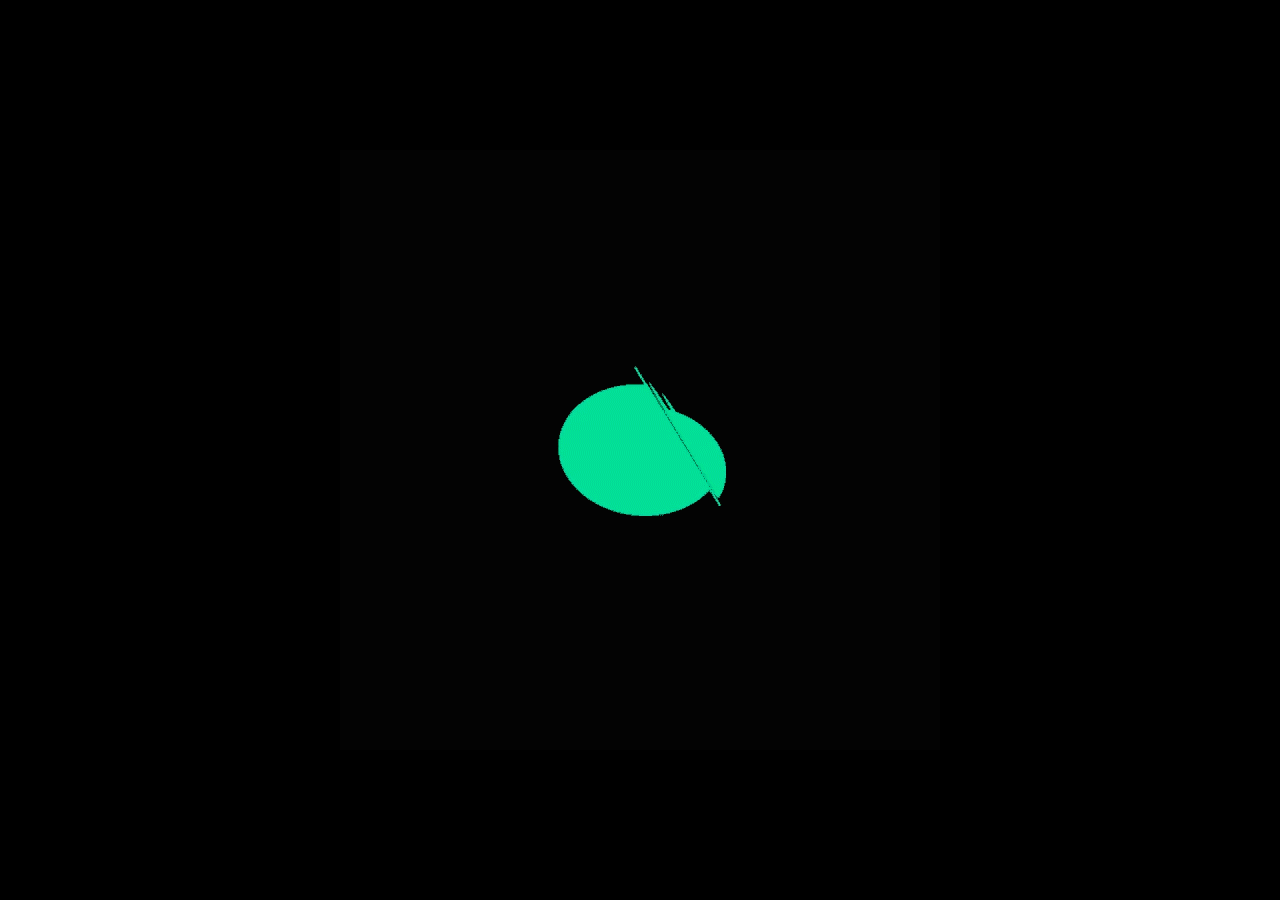
==== commit 3bce44fd: "Merge pull request #172 from gangwarsomya/loader" ====
--- a/home-page.html
+++ b/home-page.html
@@ -3,213 +3,213 @@
 <head>
     <meta charset="UTF-8">
     <meta name="viewport" content="width=device-width, initial-scale=1.0">
-    <link href="https://fonts.googleapis.com/icon?family=Material+Icons" rel="stylesheet">
     <link rel="stylesheet" href="style.css">
+    <link rel="stylesheet" href="loader.css">
     <link rel="stylesheet" href="https://cdnjs.cloudflare.com/ajax/libs/font-awesome/4.7.0/css/font-awesome.min.css">
     <link rel="website icon" type="png" href="favicon.ico">
     <title>Squard-line</title>
     <script src="https://kit.fontawesome.com/a076d05399.js" crossorigin="anonymous"></script>
 </head>
 <body>
+  <div class="preloader">
+      <img src="./Loader_Animation.gif" alt="Preloader">
+  </div>
+  <div class="site-content">
     <nav class="navbar">
-        <div class="navdiv"> <!-- The href tag can be updated later with the desired links -->
-            <div class="logo"><a href="#" style="color: beige; text-shadow: 1px 1px blue; cursor: text;">Squard-line</a></div>
-            <ul>
-                <li><a href="#game-info">Home</a></li>
-                <li><a href="#modes">Facts</a></li>
-                <li><a href="#leaderboard">Gameplay</a></li>
-                <a href="index.html" target="_blank"><button>Play Now</button></a>
-            </ul>
-        </div>
-    </nav>
-    <div class="head1">
-    <div class="text">
-    <h1>SQUARD-LINE</h1>
-    <p style="padding-left: 40px;">Squard-line: <span class="auto-type"></span></p>
-    </div>
-    <div class="video1">
-        <video controls loop autoplay muted src="Squard-line video.mp4"></video>
-    </div>
-    </div>
-    <div class="game-info" id="game-info">
-        <div class="image1">
-        <img style="height: 550px; border-radius: 15px;" src="Screenshot (249).png" alt="" srcset="">
-        <div class="content1">
-        <h1>Welcome to SQUARD-LINE <br>
-            Where Space Meets Cosmic Challenges!</h1>
-        <p>Step into the cosmic arena of SQUARD-LINE, where every move shapes your interstellar destiny. With five dynamic modes to explore and a diverse cast of blocky chums to command, strategic thinking and lightning-fast reflexes are your tickets to victory. Whether you're stacking up the fun in Classic, mastering the challenge of Penta, or exploring the cosmos in Mix, each round presents an opportunity to prove your cosmic prowess. With only one life per round, it's a race against time and your opponents to reign supreme in the stars.</p>
-        </div>
-        </div>
-    </div>
-    <div class="modes" id="modes">
-        <h2>Squared-Line Cosmic Facts</h2>
-        <div class="cards">
-        <div class="card">Stellar Tetris</div>
-        <div class="card">Gravity Defiers</div>
-        <div class="card">Galactic Novice</div>
-        <div class="card">Space Debris</div>
-        <div class="card">Cosmic Colors</div>
-    </div>
-    </div>
-    <div class="line"></div>
-    <div class="leaderboard" id="leaderboard">
-        <h2 style="color: #5c9fe1">Mastering Cosmic Gameplay</h2>
-        <div class="image2">
-            <p style="color: #5c9fe1">
-                🚀 Embark on your cosmic adventure in SQUARD-LINE by mastering its gameplay.
-                <br>🚀 Start by diving into our exciting, thrilling games, each offering a unique cosmic challenge.
-                <br>🚀 Next, strategically arrange your squared chums to conquer the lines, adapting your strategy as you navigate through cosmic obstacles.
-                <br>🚀 Compete globally to climb the leaderboard and prove your cosmic dominance.
-                <br><span style="font-weight: bold; font-size: 32px;"><a>🚀 Are you ready to conquer the cosmos?</a></span>
-            </p>
-        </div>
-    </div>
-    <section>
-    <div class="content">
-      <h2>Squard-line</h2>
-      <h2>Squard-line</h2>
-    </div>
-    </section>
-    <div class="line">
-      <a href="index.html" target="_blank">
-        <button>
-            PLAY NOW
-            <div class="star-1">
-              <svg
-                xmlns="http://www.w3.org/2000/svg"
-                xml:space="preserve"
-                version="1.1"
-                style="shape-rendering:geometricPrecision; text-rendering:geometricPrecision; image-rendering:optimizeQuality; fill-rule:evenodd; clip-rule:evenodd"
-                viewBox="0 0 784.11 815.53"
-                xmlns:xlink="http://www.w3.org/1999/xlink"
-              >
-                <defs></defs>
-                <g id="Layer_x0020_1">
-                  <metadata id="CorelCorpID_0Corel-Layer"></metadata>
-                  <path
-                    class="fil0"
-                    d="M392.05 0c-20.9,210.08 -184.06,378.41 -392.05,407.78 207.96,29.37 371.12,197.68 392.05,407.74 20.93,-210.06 184.09,-378.37 392.05,-407.74 -207.98,-29.38 -371.16,-197.69 -392.06,-407.78z"
-                  ></path>
-                </g>
-              </svg>
-            </div>
-            <div class="star-2">
-              <svg
-                xmlns="http://www.w3.org/2000/svg"
-                xml:space="preserve"
-                version="1.1"
-                style="shape-rendering:geometricPrecision; text-rendering:geometricPrecision; image-rendering:optimizeQuality; fill-rule:evenodd; clip-rule:evenodd"
-                viewBox="0 0 784.11 815.53"
-                xmlns:xlink="http://www.w3.org/1999/xlink"
-              >
-                <defs></defs>
-                <g id="Layer_x0020_1">
-                  <metadata id="CorelCorpID_0Corel-Layer"></metadata>
-                  <path
-                    class="fil0"
-                    d="M392.05 0c-20.9,210.08 -184.06,378.41 -392.05,407.78 207.96,29.37 371.12,197.68 392.05,407.74 20.93,-210.06 184.09,-378.37 392.05,-407.74 -207.98,-29.38 -371.16,-197.69 -392.06,-407.78z"
-                  ></path>
-                </g>
-              </svg>
-            </div>
-            <div class="star-3">
-              <svg
-                xmlns="http://www.w3.org/2000/svg"
-                xml:space="preserve"
-                version="1.1"
-                style="shape-rendering:geometricPrecision; text-rendering:geometricPrecision; image-rendering:optimizeQuality; fill-rule:evenodd; clip-rule:evenodd"
-                viewBox="0 0 784.11 815.53"
-                xmlns:xlink="http://www.w3.org/1999/xlink"
-              >
-                <defs></defs>
-                <g id="Layer_x0020_1">
-                  <metadata id="CorelCorpID_0Corel-Layer"></metadata>
-                  <path
-                    class="fil0"
-                    d="M392.05 0c-20.9,210.08 -184.06,378.41 -392.05,407.78 207.96,29.37 371.12,197.68 392.05,407.74 20.93,-210.06 184.09,-378.37 392.05,-407.74 -207.98,-29.38 -371.16,-197.69 -392.06,-407.78z"
-                  ></path>
-                </g>
-              </svg>
-            </div>
-            <div class="star-4">
-              <svg
-                xmlns="http://www.w3.org/2000/svg"
-                xml:space="preserve"
-                version="1.1"
-                style="shape-rendering:geometricPrecision; text-rendering:geometricPrecision; image-rendering:optimizeQuality; fill-rule:evenodd; clip-rule:evenodd"
-                viewBox="0 0 784.11 815.53"
-                xmlns:xlink="http://www.w3.org/1999/xlink"
-              >
-                <defs></defs>
-                <g id="Layer_x0020_1">
-                  <metadata id="CorelCorpID_0Corel-Layer"></metadata>
-                  <path
-                    class="fil0"
-                    d="M392.05 0c-20.9,210.08 -184.06,378.41 -392.05,407.78 207.96,29.37 371.12,197.68 392.05,407.74 20.93,-210.06 184.09,-378.37 392.05,-407.74 -207.98,-29.38 -371.16,-197.69 -392.06,-407.78z"
-                  ></path>
-                </g>
-              </svg>
-            </div>
-            <div class="star-5">
-              <svg
-                xmlns="http://www.w3.org/2000/svg"
-                xml:space="preserve"
-                version="1.1"
-                style="shape-rendering:geometricPrecision; text-rendering:geometricPrecision; image-rendering:optimizeQuality; fill-rule:evenodd; clip-rule:evenodd"
-                viewBox="0 0 784.11 815.53"
-                xmlns:xlink="http://www.w3.org/1999/xlink"
-              >
-                <defs></defs>
-                <g id="Layer_x0020_1">
-                  <metadata id="CorelCorpID_0Corel-Layer"></metadata>
-                  <path
-                    class="fil0"
-                    d="M392.05 0c-20.9,210.08 -184.06,378.41 -392.05,407.78 207.96,29.37 371.12,197.68 392.05,407.74 20.93,-210.06 184.09,-378.37 392.05,-407.74 -207.98,-29.38 -371.16,-197.69 -392.06,-407.78z"
-                  ></path>
-                </g>
-              </svg>
-            </div>
-            <div class="star-6">
-              <svg
-                xmlns="http://www.w3.org/2000/svg"
-                xml:space="preserve"
-                version="1.1"
-                style="shape-rendering:geometricPrecision; text-rendering:geometricPrecision; image-rendering:optimizeQuality; fill-rule:evenodd; clip-rule:evenodd"
-                viewBox="0 0 784.11 815.53"
-                xmlns:xlink="http://www.w3.org/1999/xlink"
-              >
-                <defs></defs>
-                <g id="Layer_x0020_1">
-                  <metadata id="CorelCorpID_0Corel-Layer"></metadata>
-                  <path
-                    class="fil0"
-                    d="M392.05 0c-20.9,210.08 -184.06,378.41 -392.05,407.78 207.96,29.37 371.12,197.68 392.05,407.74 20.93,-210.06 184.09,-378.37 392.05,-407.74 -207.98,-29.38 -371.16,-197.69 -392.06,-407.78z"
-                  ></path>
-                </g>
-              </svg>
-            </div>
-          </button>  
-          </a>        
-    </div>
-    <footer id="footer">
-        <ul class="social-icons"> <!-- The href tag can be updated later with the desired links -->
-            <li><a href="#footer" class="fa fa-linkedin"></a></li>
-            <li><a href="#footer" class="fa fa-twitter"></a></li>
-            <li><a href="#footer" class="fa fa-instagram"></a></li>
-            <li><a href="#footer" class="fa fa-youtube"></a></li>
-        </ul>
-        <h2>
-            SQUARD-LINE | Chrome Gaming
-        </h2>
-        <h3> <!-- The href tag can be updated later with the desired links -->
-            <a href="#footer">PRIVACY NOTICE</a> |<a href="#footer">TERMS OF SERVICE</a> |<a href="#footer">COOKIES INFO</a> |<a href="#footer">CHROME GAMING</a> 
-        </h2>
-    </footer>
-
-    <!-- BACK-TO-TOP -->
-     <a href="#" class="back-to-top">
-      <span class="material-icons">arrow_upward</span>
-     </a>
+      <div class="navdiv"> <!-- The href tag can be updated later with the desired links -->
+          <div class="logo"><a href="#" style="color: beige; text-shadow: 1px 1px blue; cursor: text;">Squard-line</a></div>
+          <ul>
+              <li><a href="#game-info">Home</a></li>
+              <li><a href="#modes">Facts</a></li>
+              <li><a href="#leaderboard">Gameplay</a></li>
+              <a href="index.html" target="_blank"><button>Play Now</button></a>
+          </ul>
+      </div>
+  </nav>
+  <div class="head1">
+  <div class="text">
+  <h1>SQUARD-LINE</h1>
+  <p style="padding-left: 40px;">Squard-line: <span class="auto-type"></span></p>
+  </div>
+  <div class="video1">
+      <video controls loop autoplay muted src="Squard-line video.mp4"></video>
+  </div>
+  </div>
+  <div class="game-info" id="game-info">
+      <div class="image1">
+      <img style="height: 550px; border-radius: 15px;" src="Screenshot (249).png" alt="" srcset="">
+      <div class="content1">
+      <h1>Welcome to SQUARD-LINE <br>
+          Where Space Meets Cosmic Challenges!</h1>
+      <p>Step into the cosmic arena of SQUARD-LINE, where every move shapes your interstellar destiny. With five dynamic modes to explore and a diverse cast of blocky chums to command, strategic thinking and lightning-fast reflexes are your tickets to victory. Whether you're stacking up the fun in Classic, mastering the challenge of Penta, or exploring the cosmos in Mix, each round presents an opportunity to prove your cosmic prowess. With only one life per round, it's a race against time and your opponents to reign supreme in the stars.</p>
+      </div>
+      </div>
+  </div>
+  <div class="modes" id="modes">
+      <h2>Squared-Line Cosmic Facts</h2>
+      <div class="cards">
+      <div class="card">Stellar Tetris</div>
+      <div class="card">Gravity Defiers</div>
+      <div class="card">Galactic Novice</div>
+      <div class="card">Space Debris</div>
+      <div class="card">Cosmic Colors</div>
+  </div>
+  </div>
+  <div class="line"></div>
+  <div class="leaderboard" id="leaderboard">
+      <h2 style="color: #5c9fe1">Mastering Cosmic Gameplay</h2>
+      <div class="image2">
+          <p style="color: #5c9fe1">
+              🚀 Embark on your cosmic adventure in SQUARD-LINE by mastering its gameplay.
+              <br>🚀 Start by diving into our exciting, thrilling games, each offering a unique cosmic challenge.
+              <br>🚀 Next, strategically arrange your squared chums to conquer the lines, adapting your strategy as you navigate through cosmic obstacles.
+              <br>🚀 Compete globally to climb the leaderboard and prove your cosmic dominance.
+              <br><span style="font-weight: bold; font-size: 32px;"><a>🚀 Are you ready to conquer the cosmos?</a></span>
+          </p>
+      </div>
+  </div>
+  <section>
+  <div class="content">
+    <h2>Squard-line</h2>
+    <h2>Squard-line</h2>
+  </div>
+  </section>
+  <div class="line">
+    <a href="index.html" target="_blank">
+      <button>
+          PLAY NOW
+          <div class="star-1">
+            <svg
+              xmlns="http://www.w3.org/2000/svg"
+              xml:space="preserve"
+              version="1.1"
+              style="shape-rendering:geometricPrecision; text-rendering:geometricPrecision; image-rendering:optimizeQuality; fill-rule:evenodd; clip-rule:evenodd"
+              viewBox="0 0 784.11 815.53"
+              xmlns:xlink="http://www.w3.org/1999/xlink"
+            >
+              <defs></defs>
+              <g id="Layer_x0020_1">
+                <metadata id="CorelCorpID_0Corel-Layer"></metadata>
+                <path
+                  class="fil0"
+                  d="M392.05 0c-20.9,210.08 -184.06,378.41 -392.05,407.78 207.96,29.37 371.12,197.68 392.05,407.74 20.93,-210.06 184.09,-378.37 392.05,-407.74 -207.98,-29.38 -371.16,-197.69 -392.06,-407.78z"
+                ></path>
+              </g>
+            </svg>
+          </div>
+          <div class="star-2">
+            <svg
+              xmlns="http://www.w3.org/2000/svg"
+              xml:space="preserve"
+              version="1.1"
+              style="shape-rendering:geometricPrecision; text-rendering:geometricPrecision; image-rendering:optimizeQuality; fill-rule:evenodd; clip-rule:evenodd"
+              viewBox="0 0 784.11 815.53"
+              xmlns:xlink="http://www.w3.org/1999/xlink"
+            >
+              <defs></defs>
+              <g id="Layer_x0020_1">
+                <metadata id="CorelCorpID_0Corel-Layer"></metadata>
+                <path
+                  class="fil0"
+                  d="M392.05 0c-20.9,210.08 -184.06,378.41 -392.05,407.78 207.96,29.37 371.12,197.68 392.05,407.74 20.93,-210.06 184.09,-378.37 392.05,-407.74 -207.98,-29.38 -371.16,-197.69 -392.06,-407.78z"
+                ></path>
+              </g>
+            </svg>
+          </div>
+          <div class="star-3">
+            <svg
+              xmlns="http://www.w3.org/2000/svg"
+              xml:space="preserve"
+              version="1.1"
+              style="shape-rendering:geometricPrecision; text-rendering:geometricPrecision; image-rendering:optimizeQuality; fill-rule:evenodd; clip-rule:evenodd"
+              viewBox="0 0 784.11 815.53"
+              xmlns:xlink="http://www.w3.org/1999/xlink"
+            >
+              <defs></defs>
+              <g id="Layer_x0020_1">
+                <metadata id="CorelCorpID_0Corel-Layer"></metadata>
+                <path
+                  class="fil0"
+                  d="M392.05 0c-20.9,210.08 -184.06,378.41 -392.05,407.78 207.96,29.37 371.12,197.68 392.05,407.74 20.93,-210.06 184.09,-378.37 392.05,-407.74 -207.98,-29.38 -371.16,-197.69 -392.06,-407.78z"
+                ></path>
+              </g>
+            </svg>
+          </div>
+          <div class="star-4">
+            <svg
+              xmlns="http://www.w3.org/2000/svg"
+              xml:space="preserve"
+              version="1.1"
+              style="shape-rendering:geometricPrecision; text-rendering:geometricPrecision; image-rendering:optimizeQuality; fill-rule:evenodd; clip-rule:evenodd"
+              viewBox="0 0 784.11 815.53"
+              xmlns:xlink="http://www.w3.org/1999/xlink"
+            >
+              <defs></defs>
+              <g id="Layer_x0020_1">
+                <metadata id="CorelCorpID_0Corel-Layer"></metadata>
+                <path
+                  class="fil0"
+                  d="M392.05 0c-20.9,210.08 -184.06,378.41 -392.05,407.78 207.96,29.37 371.12,197.68 392.05,407.74 20.93,-210.06 184.09,-378.37 392.05,-407.74 -207.98,-29.38 -371.16,-197.69 -392.06,-407.78z"
+                ></path>
+              </g>
+            </svg>
+          </div>
+          <div class="star-5">
+            <svg
+              xmlns="http://www.w3.org/2000/svg"
+              xml:space="preserve"
+              version="1.1"
+              style="shape-rendering:geometricPrecision; text-rendering:geometricPrecision; image-rendering:optimizeQuality; fill-rule:evenodd; clip-rule:evenodd"
+              viewBox="0 0 784.11 815.53"
+              xmlns:xlink="http://www.w3.org/1999/xlink"
+            >
+              <defs></defs>
+              <g id="Layer_x0020_1">
+                <metadata id="CorelCorpID_0Corel-Layer"></metadata>
+                <path
+                  class="fil0"
+                  d="M392.05 0c-20.9,210.08 -184.06,378.41 -392.05,407.78 207.96,29.37 371.12,197.68 392.05,407.74 20.93,-210.06 184.09,-378.37 392.05,-407.74 -207.98,-29.38 -371.16,-197.69 -392.06,-407.78z"
+                ></path>
+              </g>
+            </svg>
+          </div>
+          <div class="star-6">
+            <svg
+              xmlns="http://www.w3.org/2000/svg"
+              xml:space="preserve"
+              version="1.1"
+              style="shape-rendering:geometricPrecision; text-rendering:geometricPrecision; image-rendering:optimizeQuality; fill-rule:evenodd; clip-rule:evenodd"
+              viewBox="0 0 784.11 815.53"
+              xmlns:xlink="http://www.w3.org/1999/xlink"
+            >
+              <defs></defs>
+              <g id="Layer_x0020_1">
+                <metadata id="CorelCorpID_0Corel-Layer"></metadata>
+                <path
+                  class="fil0"
+                  d="M392.05 0c-20.9,210.08 -184.06,378.41 -392.05,407.78 207.96,29.37 371.12,197.68 392.05,407.74 20.93,-210.06 184.09,-378.37 392.05,-407.74 -207.98,-29.38 -371.16,-197.69 -392.06,-407.78z"
+                ></path>
+              </g>
+            </svg>
+          </div>
+        </button>  
+        </a>        
+  </div>
+  <footer id="footer">
+      <ul class="social-icons"> <!-- The href tag can be updated later with the desired links -->
+          <li><a href="#footer" class="fa fa-linkedin"></a></li>
+          <li><a href="#footer" class="fa fa-twitter"></a></li>
+          <li><a href="#footer" class="fa fa-instagram"></a></li>
+          <li><a href="#footer" class="fa fa-youtube"></a></li>
+      </ul>
+      <h2>
+          SQUARD-LINE | Chrome Gaming
+      </h2>
+      <h3> <!-- The href tag can be updated later with the desired links -->
+          <a href="#footer">PRIVACY NOTICE</a> |<a href="#footer">TERMS OF SERVICE</a> |<a href="#footer">COOKIES INFO</a> |<a href="#footer">CHROME GAMING</a> 
+      </h2>
+  </footer>
+  </div>
     <script src="https://code.jquery.com/jquery-3.6.0.min.js"></script>
     <script src="https://unpkg.com/typed.js@2.1.0/dist/typed.umd.js"></script>
     <script>
@@ -220,5 +220,14 @@
     loop : true
     });                    
     </script>
+    <script>
+      window.onload = function() {
+          const preloader = document.querySelector('.preloader');
+          setTimeout(function() {
+              preloader.style.display = 'none';
+              document.querySelector('.site-content').style.display = 'block'; 
+          }, 5000);
+      };
+  </script>
 </body>
 </html>--- a/loader.css
+++ b/loader.css
@@ -0,0 +1,12 @@
+.preloader{
+    width: 100vw;
+    display: flex;
+    justify-content: center;
+    align-items: center;
+    background-color: #000;
+    height: 100vh;
+}
+
+.site-content {
+    display: none;
+}